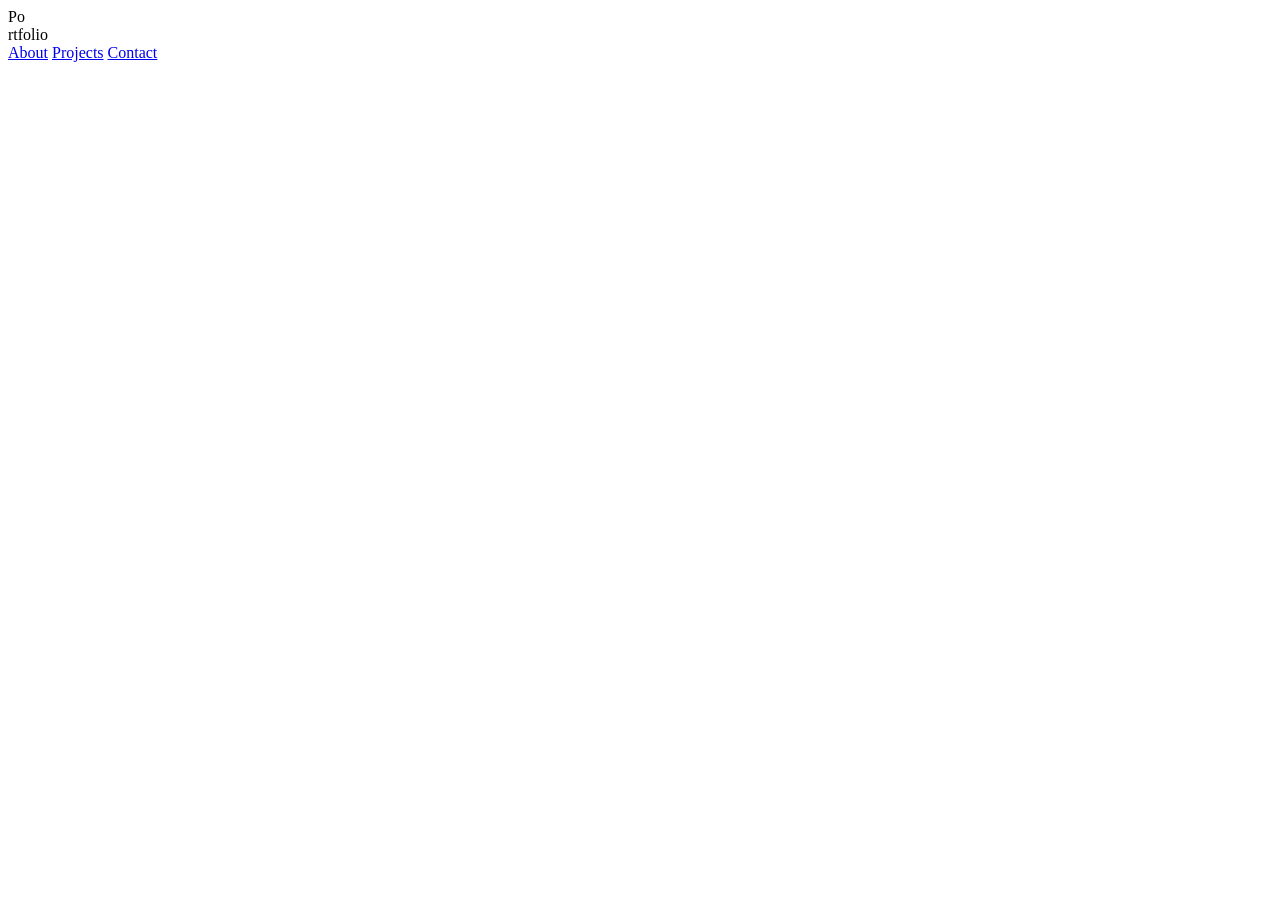
==== index.html @ c330c1e7 "create navbar" ====
<!DOCTYPE html>
<html lang="en">
<head>
    <meta charset="UTF-8">
    <meta name="viewport" content="width=device-width, initial-scale=1.0">
    <title>porfolio</title>
    <link rel="stylesheet" href="./style.css">
</head>
<body>
    <div class="navbar-box">
      <span> <div class="first-letter"> Po</div>rtfolio</span>
        <div class="nav-items">
            <a href="./pages/about.html">About</a>
        <a href="./pages/project.html">Projects</a>
        <a href="./pages/contact.html">Contact</a>
        </div>
    </div>

    <div class="hero-section">
        <img>
    </div>
</body>
</html>
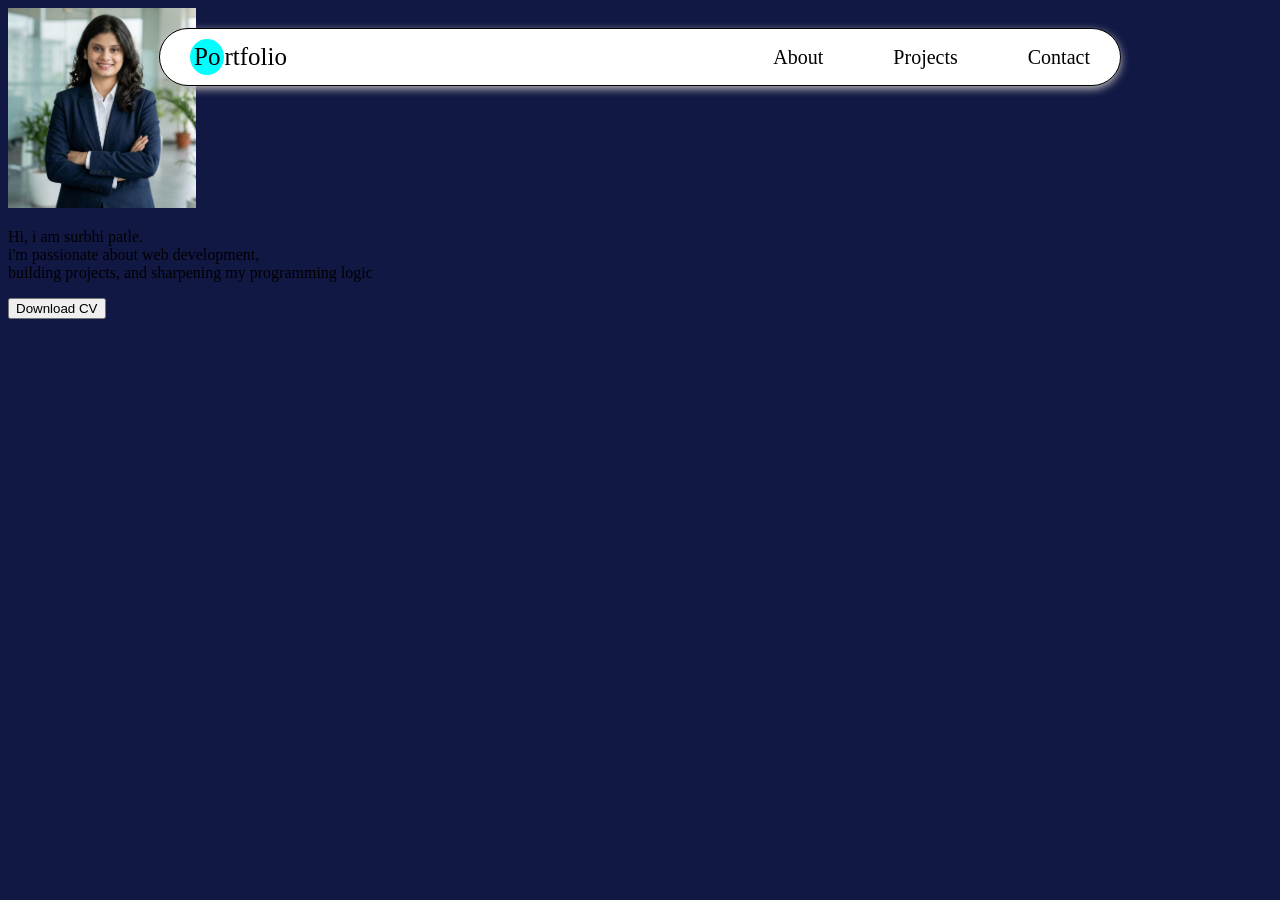
==== commit 0af9650a: "added photo and short description" ====
--- a/index.html
+++ b/index.html
@@ -17,7 +17,11 @@
     </div>
 
     <div class="hero-section">
-        <img>
+        <div class="short-intro">
+            <img src="./images/surbhi-pic.jpeg" height="200px">
+        <p>Hi, i am surbhi patle.<br>i'm passionate about web development,<br>building projects, and sharpening my programming logic</p>
+        <button>Download CV</button>
+        </div>
     </div>
 </body>
 </html>
--- a/style.css
+++ b/style.css
@@ -0,0 +1,52 @@
+body {
+    background-color: #111844;
+}
+
+.navbar-box {
+    background-color: white;
+    width: 900px;
+    padding: 10px 30px;
+
+    border: 1px solid black;
+    border-radius: 60px;
+
+    display: flex;
+    justify-content: space-between;
+    align-items: center;
+    position: fixed;
+    margin: auto;
+    left: 0px;
+    right: 0px;
+    margin-top: 20px;
+    box-shadow:  0px 3px 8px rgb(187, 185, 185);
+}
+
+.nav-items {
+
+    font-size: 20px;
+    text-decoration: none;
+    gap: 70px;
+    display: flex;
+    list-style: none;
+   
+
+}
+a{
+    text-decoration: none;
+    color: inherit;
+}
+a:hover{
+   color:orange;
+   
+   font-weight: 600;
+}
+span{
+font-size: 25px;
+}
+
+.first-letter{
+    background-color: aqua;
+    display: inline-block;
+    border-radius: 50%;
+    padding: 4px;
+}
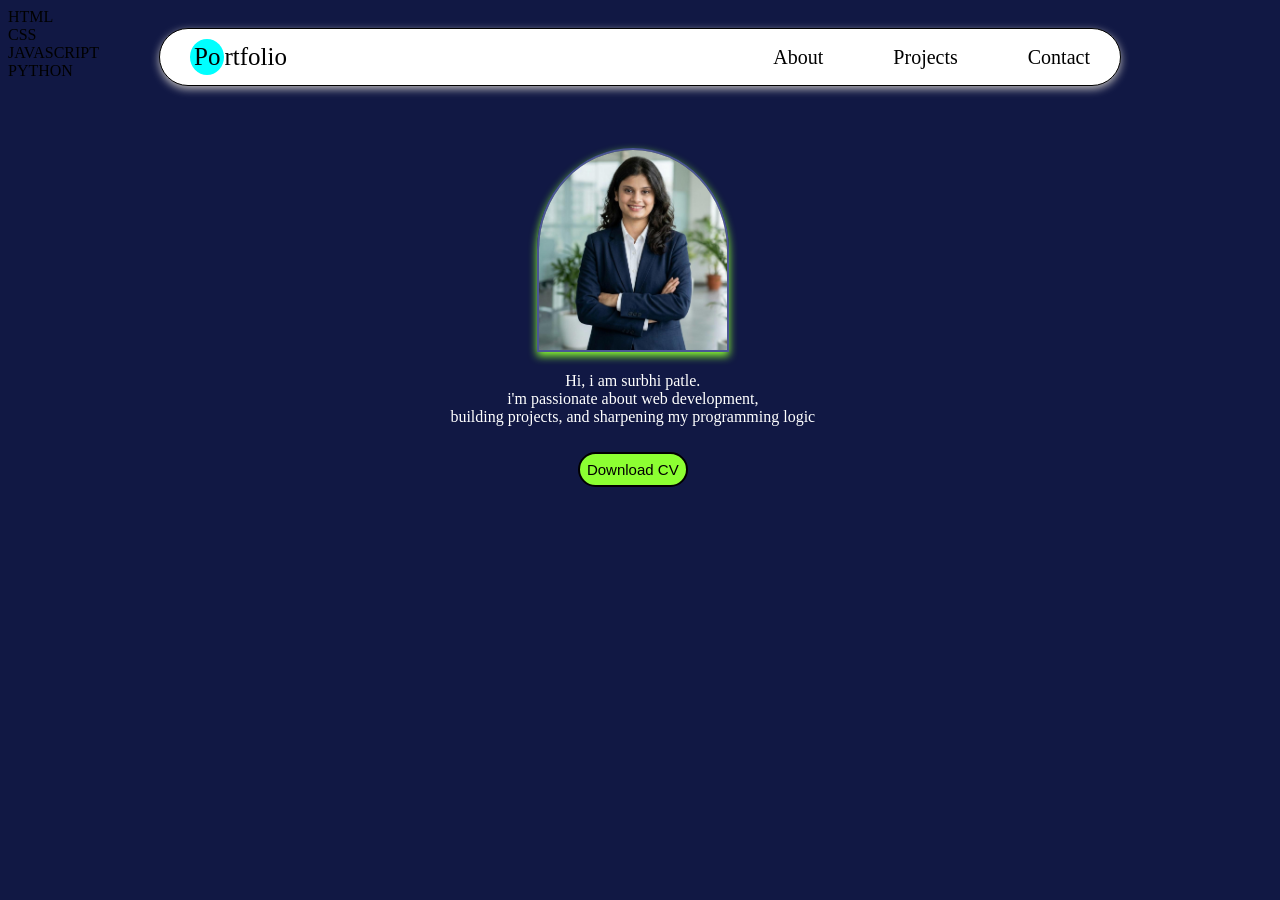
==== commit ee6d2f7b: "added skill section" ====
--- a/index.html
+++ b/index.html
@@ -1,27 +1,42 @@
 <!DOCTYPE html>
 <html lang="en">
+
 <head>
     <meta charset="UTF-8">
     <meta name="viewport" content="width=device-width, initial-scale=1.0">
     <title>porfolio</title>
     <link rel="stylesheet" href="./style.css">
 </head>
+
 <body>
     <div class="navbar-box">
-      <span> <div class="first-letter"> Po</div>rtfolio</span>
+        <span>
+            <div class="first-letter"> Po</div>rtfolio
+        </span>
         <div class="nav-items">
             <a href="./pages/about.html">About</a>
-        <a href="./pages/project.html">Projects</a>
-        <a href="./pages/contact.html">Contact</a>
+            <a href="./pages/project.html">Projects</a>
+            <a href="./pages/contact.html">Contact</a>
         </div>
     </div>
 
     <div class="hero-section">
         <div class="short-intro">
             <img src="./images/surbhi-pic.jpeg" height="200px">
-        <p>Hi, i am surbhi patle.<br>i'm passionate about web development,<br>building projects, and sharpening my programming logic</p>
-        <button>Download CV</button>
+            <p>Hi, i am surbhi patle.<br>i'm passionate about web development,<br>building projects, and sharpening my
+                programming logic</p>
+            <button>Download CV</button>
+        </div>
+        <div class="skills-section">
+
+            <div class="skills-card">HTML</div>
+            <div class="skills-card">CSS</div>
+            <div class="skills-card">JAVASCRIPT</div>
+            <div class="skills-card">PYTHON</div>
+
+
         </div>
     </div>
 </body>
+
 </html>
--- a/style.css
+++ b/style.css
@@ -49,4 +49,36 @@
     display: inline-block;
     border-radius: 50%;
     padding: 4px;
+}
+
+/* below code of ccs for  hero section*/
+
+img{
+    border: 2px solid #4B5694;
+    border-radius: 50% 50% 0px 0px;
+    box-shadow: 0px 4px 9px #8CFF32;
+}
+.short-intro{
+
+   
+margin-top: 10px;
+color: white;
+text-align: center;
+position: absolute;
+left: 35%;
+top: 130px;
+gap: 15px;
+}
+.hero-section{
+    position: relative;
+}
+
+button{
+    margin-top: 10px;
+    padding: 7px;
+   
+    font-size: 15px;
+    border: 2px solid black;
+    border-radius: 20px;
+    background-color:#8CFF32;
 }
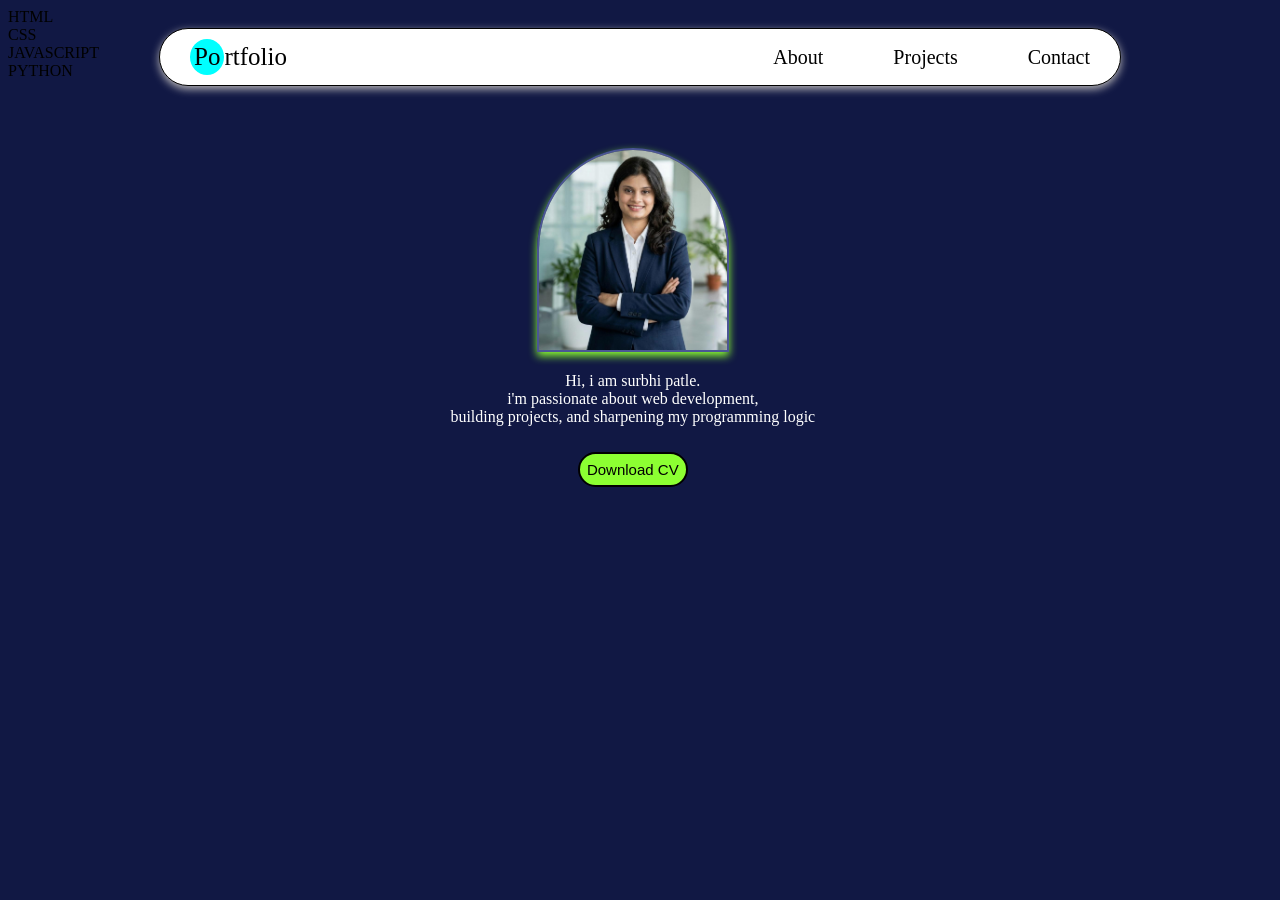
==== commit dc8af47b: "added skils section again" ====
--- a/index.html
+++ b/index.html
@@ -26,7 +26,7 @@
             <p>Hi, i am surbhi patle.<br>i'm passionate about web development,<br>building projects, and sharpening my
                 programming logic</p>
             <button>Download CV</button>
-        </div>
+        </div></div>
         <div class="skills-section">
 
             <div class="skills-card">HTML</div>
@@ -36,7 +36,7 @@
 
 
         </div>
-    </div>
+    
 </body>
 
 </html>
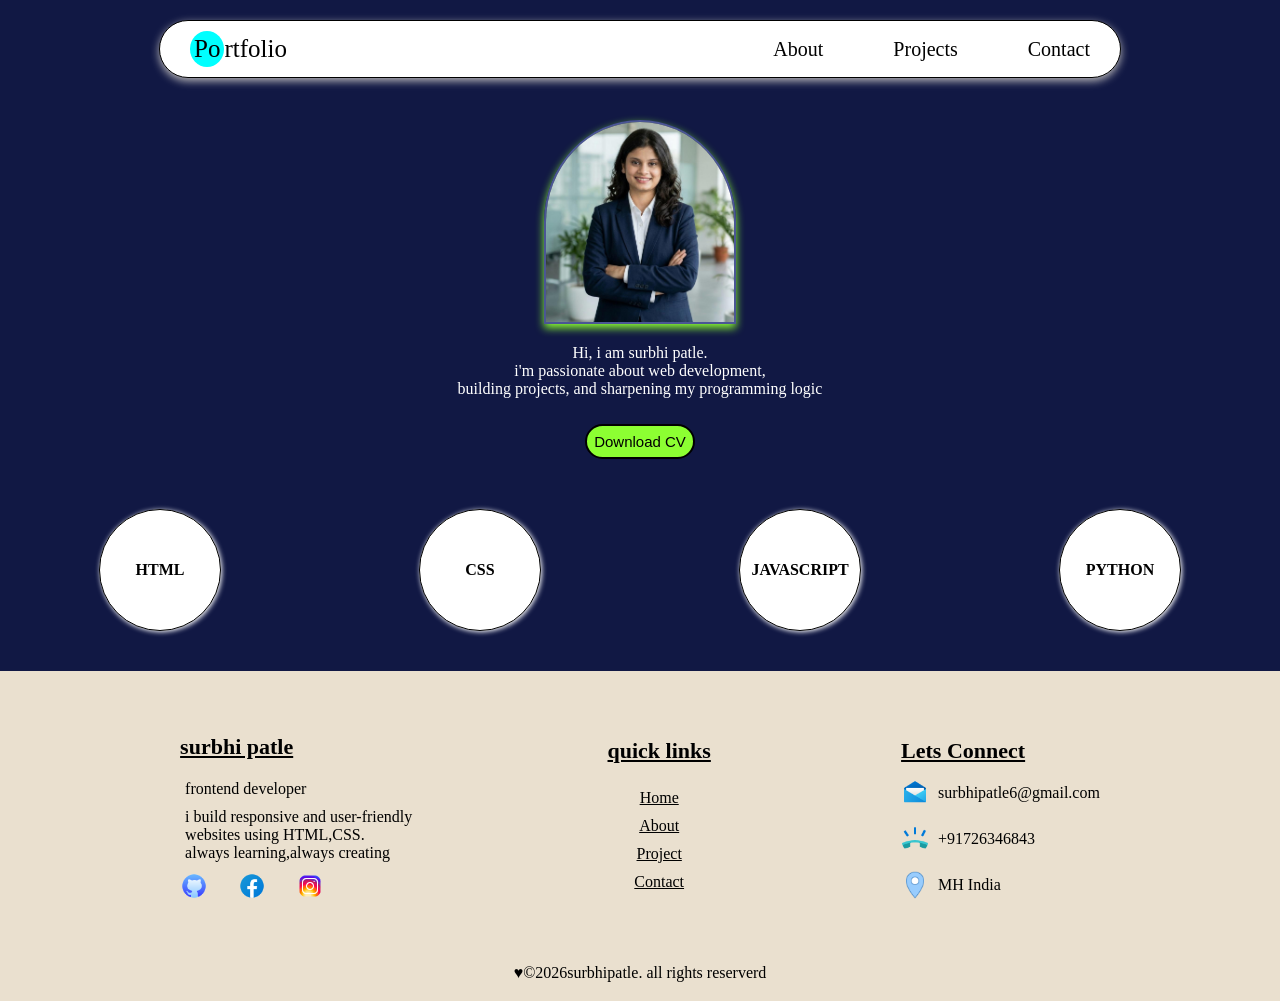
==== commit 18d1d866: "aded pic in about pagee" ====
--- a/index.html
+++ b/index.html
@@ -14,18 +14,18 @@
             <div class="first-letter"> Po</div>rtfolio
         </span>
         <div class="nav-items">
-            <a href="./pages/about.html">About</a>
-            <a href="./pages/project.html">Projects</a>
-            <a href="./pages/contact.html">Contact</a>
+            <a href="./pages/about.html" class="a1">About</a>
+            <a href="./pages/project.html" class="a1">Projects</a>
+            <a href="./pages/contact.html" class="a1">Contact</a>
         </div>
     </div>
 
     <div class="hero-section">
         <div class="short-intro">
-            <img src="./images/surbhi-pic.jpeg" height="200px">
+            <img class="my-pic" src="./images/surbhi-pic.jpeg" height="200px">
             <p>Hi, i am surbhi patle.<br>i'm passionate about web development,<br>building projects, and sharpening my
                 programming logic</p>
-            <button>Download CV</button>
+            <a href="./cv/Surbhi_Patle_resume.pdf" download><button>Download CV</button></a>
         </div></div>
         <div class="skills-section">
 
@@ -36,6 +36,46 @@
 
 
         </div>
+        <div class="footer">
+        <div class="footer-contaner">
+<div class="footer-box1">
+    <h2 class="footer-name-heading">surbhi patle
+         
+    </h2> 
+    <p class="gap">frontend developer</p>
+   
+    <p class="gap">i build responsive and user-friendly <br>websites using HTML,CSS.<br>
+        always learning,always creating
+    </p>
+ <span class="insta-icon">  <a href="https://github.com/Surbhi-Patle-11" target="_blank"><img src="./images/git-hub-icon.png" height="28px"></a> <a href="https://www.facebook.com/" target="_blank"><img src="./images/facebook-icon.png" height="28px"></a><a href="https://www.instagram.com/" target="_blank"><img src="./images/insta-icon.png" height="28px"></a>
+  </span>
+</div>   
+<div class="footer-box2">
+    <h3 class="footer-name-heading">quick links</h3>
+    <a href="./index.html">Home</a>
+    <a href="./pages/about.html">About</a>
+    <a href="./pages/project.html">Project</a>
+    <a href="./pages/contact.html">Contact</a>
+</div>  
+<div class="footer-box3">
+
+    <h3 class="footer-name-heading">Lets Connect</h2>
+        <a href="mailto:surbhipatle6@gmail.com" class="contact-item"> <img src="./images/mail-icon.png" height="28px"> surbhipatle6@gmail.com</a><br>
+        <a  href="callto:345678934" class="contact-item"> <img src="./images/call-icon.png" height="28px"> +91726346843</a><br>
+        <a href="https://maps.app.goo.gl/ckxSiwuYBxm9daZD6" target="_blank" title="location o map" class="contact-item"> <img src="./images/location-icon.png" height="28px">MH India</a>
+
+    
+
+</div>    
+  
+
+
+        </div>
+         <div class="copywrite">
+            &hearts;&copy;2026surbhipatle. all rights reserverd
+        </div>
+        </div>
+       
     
 </body>
 
--- a/style.css
+++ b/style.css
@@ -1,5 +1,6 @@
 body {
     background-color: #111844;
+    margin: 0;
 }
 
 .navbar-box {
@@ -13,12 +14,20 @@
     display: flex;
     justify-content: space-between;
     align-items: center;
+   
+    margin: auto;
+   
+    margin-top: 20px;
+    
+    box-shadow:  0px 3px 8px rgb(187, 185, 185);
     position: fixed;
-    margin: auto;
-    left: 0px;
+     left: 0px;
     right: 0px;
-    margin-top: 20px;
-    box-shadow:  0px 3px 8px rgb(187, 185, 185);
+    top: 0;
+    z-index: 1000;
+   
+   
+
 }
 
 .nav-items {
@@ -31,14 +40,15 @@
    
 
 }
-a{
+.a1{
     text-decoration: none;
     color: inherit;
 }
-a:hover{
+.a1:hover{
    color:orange;
    
    font-weight: 600;
+   text-decoration: underline;
 }
 span{
 font-size: 25px;
@@ -53,7 +63,7 @@
 
 /* below code of ccs for  hero section*/
 
-img{
+.my-pic{
     border: 2px solid #4B5694;
     border-radius: 50% 50% 0px 0px;
     box-shadow: 0px 4px 9px #8CFF32;
@@ -61,13 +71,12 @@
 .short-intro{
 
    
-margin-top: 10px;
+padding-top: 120px;
 color: white;
+margin-bottom: 10px;
 text-align: center;
-position: absolute;
-left: 35%;
-top: 130px;
-gap: 15px;
+
+
 }
 .hero-section{
     position: relative;
@@ -76,9 +85,123 @@
 button{
     margin-top: 10px;
     padding: 7px;
-   
+   cursor: pointer;
     font-size: 15px;
     border: 2px solid black;
     border-radius: 20px;
     background-color:#8CFF32;
+}
+button:hover{
+    padding: 10px;
+}
+.skills-section{
+    
+    color: azure;
+    display: flex;
+    justify-content: space-around;
+    align-items: center;
+    margin-top: 50px;
+    margin-bottom: 40px;
+}
+.skills-card{
+    background-color:white;
+    border: 1px solid black;
+   height: 100px;
+   width: 100px;
+   padding: 10px;
+   display: flex;
+   align-items: center;
+   justify-content: center;
+   border-radius: 50%;
+   color: black;
+   box-shadow:1px 1px 5px white;
+   font-weight: 600;
+   
+    
+}
+.skills-card:hover{
+    color: orange;
+    border-radius: 9px 7px 9px 5px;
+}
+.footer-contaner{
+    
+    display: flex;
+    justify-content: space-around;
+    padding: 5px;
+    margin-bottom: 10px;
+    
+   
+   
+}
+.insta-icon{
+    display: flex;
+   align-items: center;
+   
+    gap: 30px;
+    margin-top: 5px;
+}
+.footer{
+ background-color:#EAE0CF;
+    height: 250px;
+    color: black;
+    padding: 40px 80px;
+}
+.footer-box2{
+    display: flex;
+    flex-direction: column;
+   align-items: center;
+   gap: 10px;
+   text-decoration: none;
+   color: black;
+}
+.footer-box2 a{
+    text-decoration: none;
+    color:black;
+    text-decoration: underline;
+}
+.footer-box3{
+    
+
+    
+   
+}
+.contact-item{
+    display: flex;
+    align-items: center;
+    gap: 9px;
+    text-decoration: none;
+    margin-bottom: px;
+    font-size: 20px;
+    color: black;
+}
+
+.footer-box1{
+    display: flex;
+    flex-direction: column;
+    gap: 0px;
+    font-size: 20px;
+
+}
+.footer-name-heading{
+    margin-bottom: 15px;
+    font-style: normal;
+    font-weight: 600;
+    font-size: 22px;
+    text-decoration: underline;
+   
+   
+}
+.gap{
+    margin: 5px;
+    
+}
+.copywrite{
+    text-align: center;
+   
+    padding-top: 15px;
+    margin-top: 40px;
+    margin-bottom: 0px;
+}
+.footer p, .footer a{
+    font-size: 16px;
 }
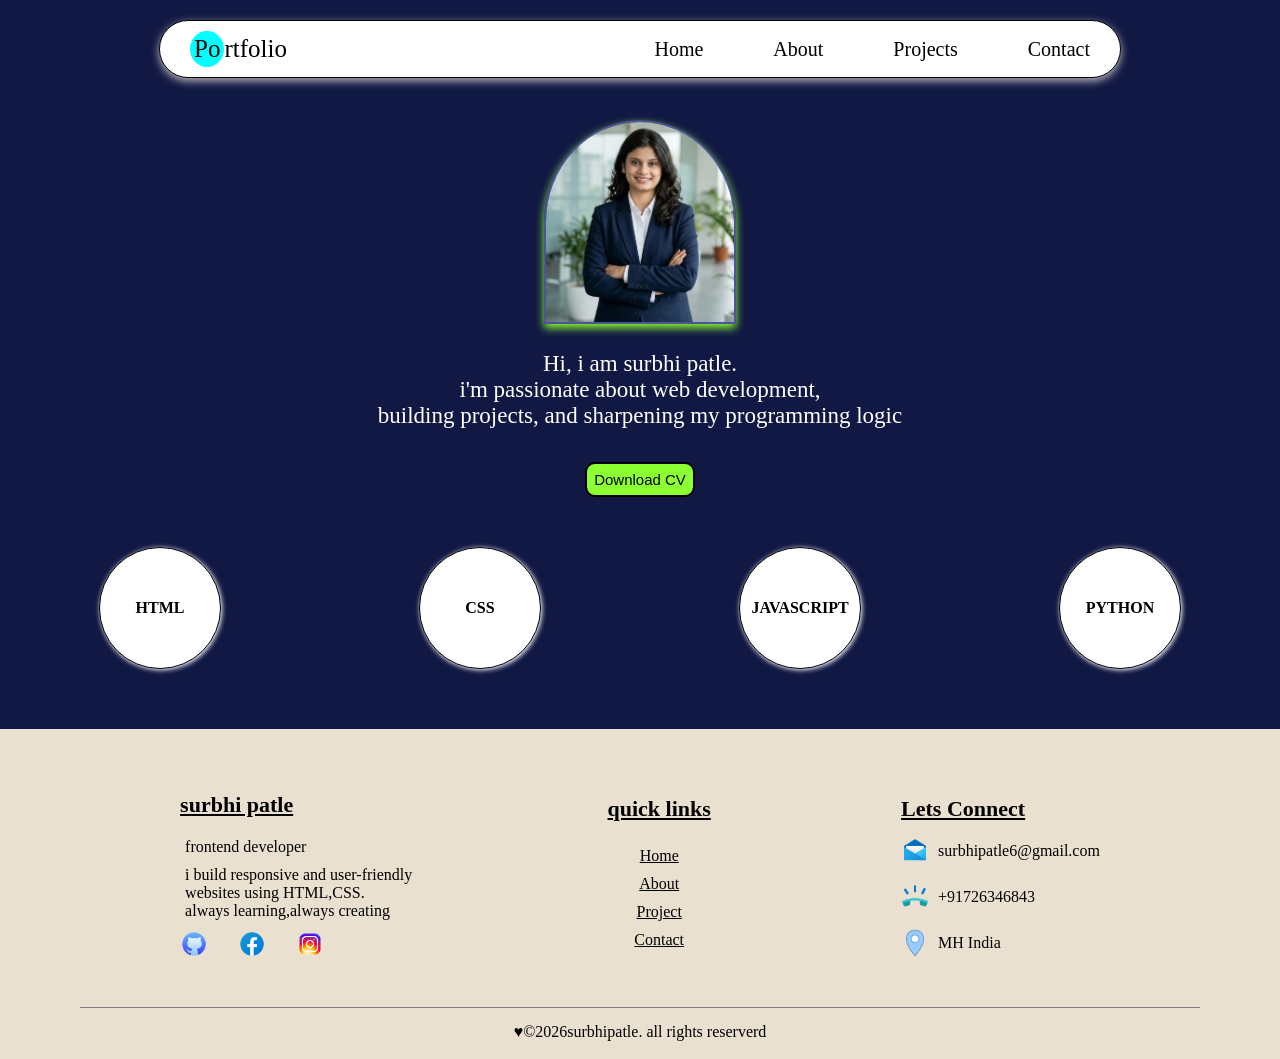
==== commit 55d364b0: "desktop view done" ====
--- a/index.html
+++ b/index.html
@@ -14,6 +14,7 @@
             <div class="first-letter"> Po</div>rtfolio
         </span>
         <div class="nav-items">
+             <a href="index.html" class="a1">Home</a>
             <a href="./pages/about.html" class="a1">About</a>
             <a href="./pages/project.html" class="a1">Projects</a>
             <a href="./pages/contact.html" class="a1">Contact</a>
@@ -25,7 +26,7 @@
             <img class="my-pic" src="./images/surbhi-pic.jpeg" height="200px">
             <p>Hi, i am surbhi patle.<br>i'm passionate about web development,<br>building projects, and sharpening my
                 programming logic</p>
-            <a href="./cv/Surbhi_Patle_resume.pdf" download><button>Download CV</button></a>
+            <a href="./cv/Surbhi_Patle_resume.pdf" download><button class="cv">Download CV</button></a>
         </div></div>
         <div class="skills-section">
 
--- a/style.css
+++ b/style.css
@@ -25,6 +25,7 @@
     right: 0px;
     top: 0;
     z-index: 1000;
+    margin-bottom: 90px;
    
    
 
@@ -82,17 +83,22 @@
     position: relative;
 }
 
-button{
+.hero-section p{
+    font-size: 23px;
+}
+
+.cv{
     margin-top: 10px;
     padding: 7px;
    cursor: pointer;
     font-size: 15px;
     border: 2px solid black;
-    border-radius: 20px;
+    border-radius: 10px;
     background-color:#8CFF32;
-}
-button:hover{
-    padding: 10px;
+    transition: 1s ease-out;
+}
+.cv:hover{
+   border-radius:30px ;
 }
 .skills-section{
     
@@ -101,7 +107,7 @@
     justify-content: space-around;
     align-items: center;
     margin-top: 50px;
-    margin-bottom: 40px;
+    margin-bottom: 60px;
 }
 .skills-card{
     background-color:white;
@@ -116,6 +122,7 @@
    color: black;
    box-shadow:1px 1px 5px white;
    font-weight: 600;
+   transition: 1s ease-in;
    
     
 }
@@ -197,6 +204,7 @@
 }
 .copywrite{
     text-align: center;
+    border-top: 1px solid gray;
    
     padding-top: 15px;
     margin-top: 40px;
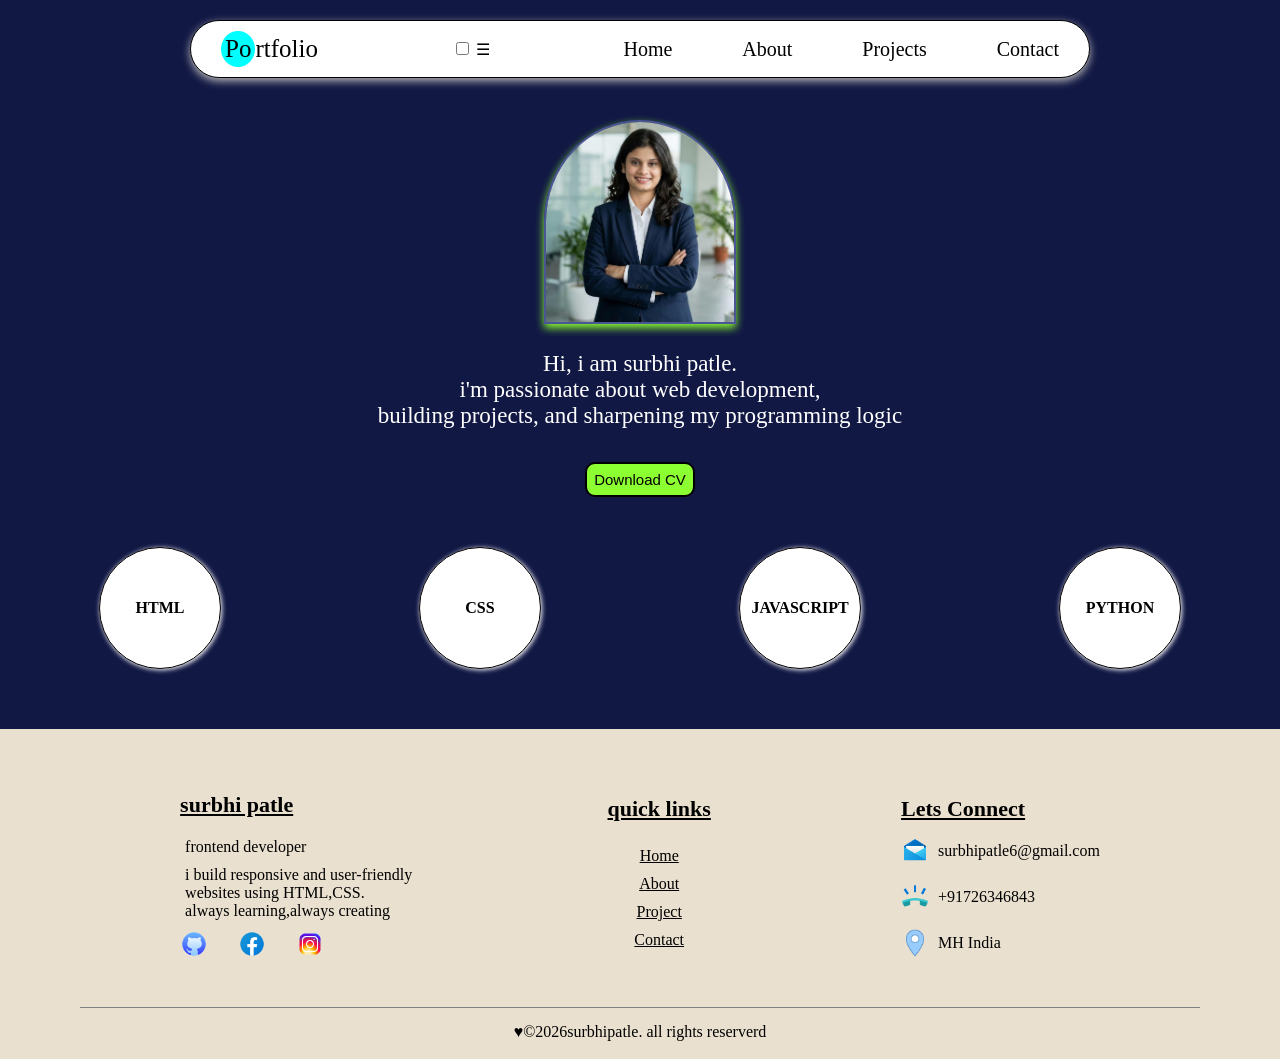
==== commit 6617e60d: "humber menu" ====
--- a/index.html
+++ b/index.html
@@ -13,6 +13,8 @@
         <span>
             <div class="first-letter"> Po</div>rtfolio
         </span>
+        <div><input type="checkbox" class="checkb" id="check">
+        <label for="check" class="humberger">&#9776;</label></div>
         <div class="nav-items">
              <a href="index.html" class="a1">Home</a>
             <a href="./pages/about.html" class="a1">About</a>
--- a/style.css
+++ b/style.css
@@ -1,13 +1,19 @@
 body {
     background-color: #111844;
     margin: 0;
+    padding: 0;
+}
+*{
+    
+   
 }
 
 .navbar-box {
     background-color: white;
     width: 900px;
     padding: 10px 30px;
-
+ 
+ box-sizing: border-box;
     border: 1px solid black;
     border-radius: 60px;
 
@@ -212,4 +218,21 @@
 }
 .footer p, .footer a{
     font-size: 16px;
+}
+
+@media screen  and (max-width:720px){
+
+    .navbar-box {
+        flex-wrap: wrap;
+        width: 100%;
+    }
+    .nav-items{
+        flex-wrap: wrap;
+        gap: 30px;
+        display: none;
+        flex-direction: column;
+        justify-content: center;
+        align-items: center;
+    }
+    
 }
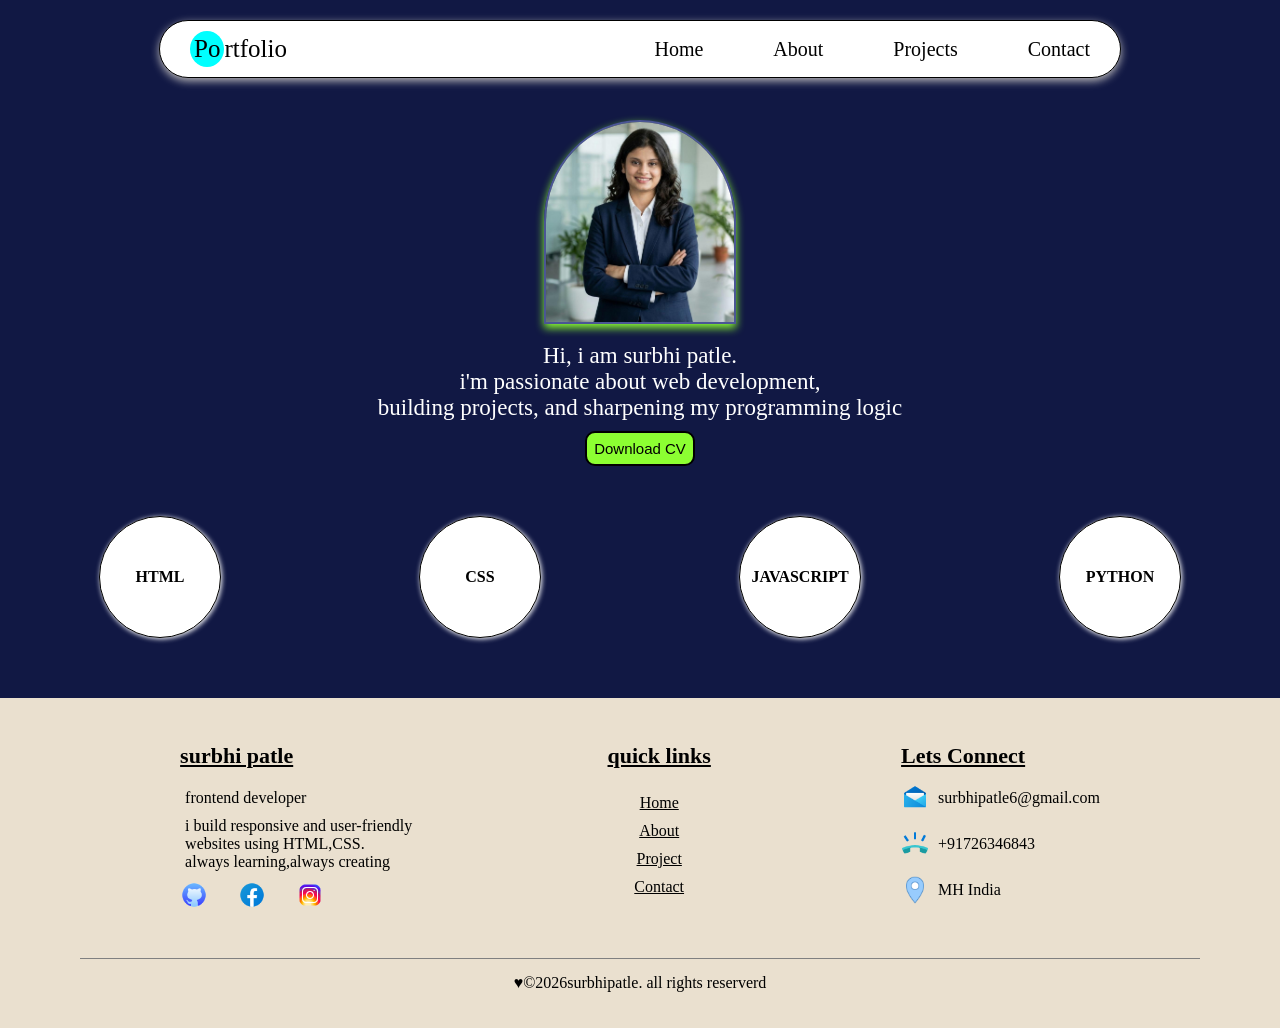
==== commit 8adaea1b: "home page responsive done" ====
--- a/index.html
+++ b/index.html
@@ -13,8 +13,10 @@
         <span>
             <div class="first-letter"> Po</div>rtfolio
         </span>
-        <div><input type="checkbox" class="checkb" id="check">
+ <input type="checkbox" class="checkb" id="check">
+        <div>
         <label for="check" class="humberger">&#9776;</label></div>
+       
         <div class="nav-items">
              <a href="index.html" class="a1">Home</a>
             <a href="./pages/about.html" class="a1">About</a>
--- a/style.css
+++ b/style.css
@@ -1,11 +1,11 @@
 body {
     background-color: #111844;
-    margin: 0;
+   
+}
+*{
+    
+   margin: 0;
     padding: 0;
-}
-*{
-    
-   
 }
 
 .navbar-box {
@@ -13,7 +13,7 @@
     width: 900px;
     padding: 10px 30px;
  
- box-sizing: border-box;
+ 
     border: 1px solid black;
     border-radius: 60px;
 
@@ -91,6 +91,7 @@
 
 .hero-section p{
     font-size: 23px;
+    margin-top: 15px;
 }
 
 .cv{
@@ -220,11 +221,24 @@
     font-size: 16px;
 }
 
+.checkb{
+    display: none;
+
+}
+.humberger{
+    display: none;
+}
 @media screen  and (max-width:720px){
 
     .navbar-box {
+       
+        width: 90%;
+        box-sizing: border-box;
+       
         flex-wrap: wrap;
-        width: 100%;
+       
+      
+        
     }
     .nav-items{
         flex-wrap: wrap;
@@ -233,6 +247,125 @@
         flex-direction: column;
         justify-content: center;
         align-items: center;
-    }
-    
+        width: 100%;
+        font-size: 1.7em;
+    }
+    span{
+        font-size: 30px;
+    }
+    .humberger{
+        display: block;
+
+        font-size: 30px;
+        
+    }
+    .checkb{
+
+        display:none ;
+
+
+       
+    }
+
+    .checkb:checked ~ .nav-items {
+        display:flex ;
+        cursor: pointer;
+    }
+    .short-intro{
+        display: flex;
+        flex-direction: column;
+        justify-content: center;
+        align-items: center;
+      
+        padding: 4px;
+       
+    }
+    .my-pic{
+    border: 2px solid #4B5694;
+    border-radius: 50% 50% 0px 0px;
+    box-shadow: 0px 4px 9px #8CFF32;
+}
+    .hero-section{
+       margin-top: 8rem;
+        
+        
+    }
+    .hero-section p{
+    font-size: 15px;
+    margin-top:15px;
+
+}
+
+    .skills-section{
+    
+    color: azure;
+    display: flex;
+    flex-direction: column;
+    justify-content: space-between;
+    align-items: center;
+    margin-top: 30px;
+    margin-bottom: 50px;
+    gap: 2rem;
+}
+.skills-card{
+    background-color:white;
+    border: 1px solid black;
+  
+  
+   display: flex;
+   justify-content: center;
+   align-items: center;
+   border-radius: 50%;
+   color: black;
+   box-shadow:1px 1px 5px white;
+   font-weight: 600;
+   transition: 1s ease-in;
+   
+    
+}
+.footer-contaner{
+    
+    display: flex;
+    flex-direction: column;
+    justify-content: space-between;
+   flex-wrap: wrap;
+    padding: 5px;
+    gap: 15px;
+   
+    margin-bottom: 10px;
+    
+   
+   
+}
+.footer{
+ background-color:#EAE0CF;
+    height: 100%;
+    color: black;
+    padding: 40px 60px;
+    text-align: center;
+    
+}
+.footer-box1{
+    flex-direction: column;
+    text-align: center;
+}
+.contact-item{
+    display: flex;
+    flex-direction: column;
+    align-items: center;
+    gap: px;
+    text-decoration: none;
+    margin-bottom: px;
+    font-size: 20px;
+    color: black;
+}
+.insta-icon{
+    display: flex;
+    justify-content: center;
+   align-items: center;
+   
+    gap: 30px;
+    margin-top: 5px;
+}
+  
 }
